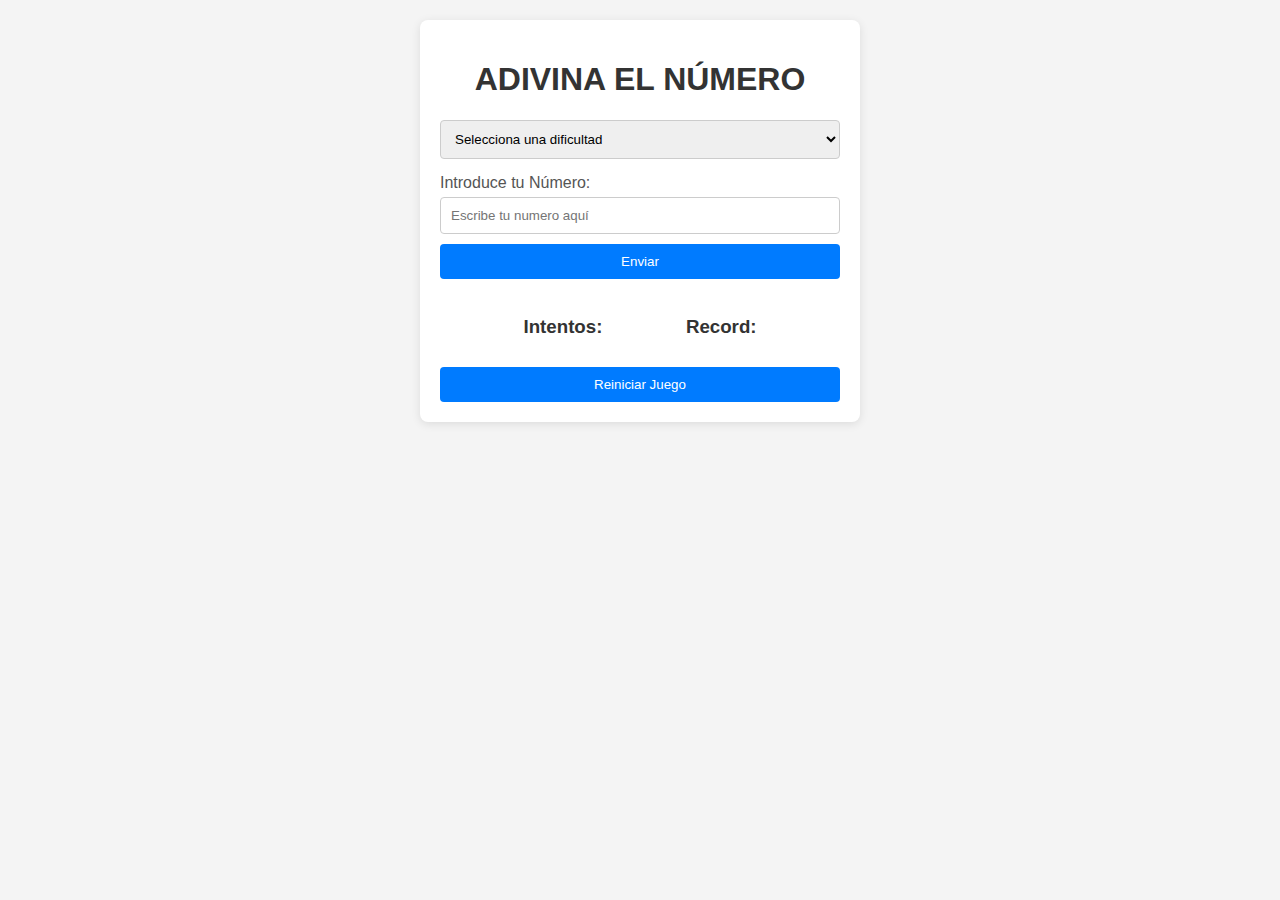
==== index.html @ 7ea926cc "0.1" ====
<!DOCTYPE html>
<html lang="es">
<head>
    <meta charset="UTF-8">
    <meta name="viewport" content="width=device-width, initial-scale=1.0">
    <title>Juego Numeros</title>
    <link rel="stylesheet" href="style.css">
</head>
<body>
    <div class="container">
        <h1>ADIVINA EL NÚMERO <span id="modoSpan"></span></h1>
        <form>
            <div class="form-group">
                <label for="dificultad"></label>
                <select id="dificultad" name="dificultad">
                    <option value="" disabled selected>Selecciona una dificultad</option>
                    <option value="facil" id="facil"  >Fácil (1 - 10)</option>
                    <option value="medio" id="medio">Medio (1 - 50)</option>
                    <option value="dificil" id="dificil">Difícil (1 - 100)</option>
                </select>
            </div>
            <div >
                <label for="numero">Introduce tu Número:</label>
                <input type="number" id="numero" name="numero" placeholder="Escribe tu numero aquí">

                <button type="submit">Enviar</button>
            </div>
            
            <div>
                <h3 id="mensaje"></h3>

                <div class="caja">
                    <h3 id="intentos">Intentos: <span id="intentosSpan"></span></h3>

                    <h3 id="record">Record: <span id="recordSpan"></span></h3>
                </div>
            </div>
        </form>
        <button id="reiniciar">Reiniciar Juego</button>
    </div>

    <script>

        const btnDificultad = document.querySelector("select")

        const modoSpan = document.getElementById("modoSpan")
        const intentosSpan = document.getElementById("intentosSpan")

        const numero = document.getElementById("numero")
        const btnEnviar = document.getElementById("enviar")

        const mensaje = document.getElementById("mensaje")

        const recordSpan = document.getElementById("recordSpan")
        const reiniciar = document.getElementById("reiniciar")

        let numAleatorio 

        btnDificultad.addEventListener("change", (event)=> {
        
            const modoSeleccionado = event.target.value
            console.log(modoSeleccionado);
                      
            switch (modoSeleccionado) {
                case "facil":
                    modoSpan.innerText = "Facil"
                    intentosSpan.innerText = 5
                    numAleatorio = Math.floor(Math.random() * 10) + 1
                    numero.max = 10
                    break;

                case "medio":
                    modoSpan.innerText = "Medio"
                    intentosSpan.innerText = 7
                    numAleatorio = Math.floor(Math.random() * 50) + 1
                    numero.max = 50
                    break;

                case "dificil":
                    modoSpan.innerText = "Dificil"
                    intentosSpan.innerText = 10
                    numAleatorio = Math.floor(Math.random() * 100) + 1
                    numero.max = 100
                    break;
            
                default:
                    break;
            }

            recordSpan.innerText = localStorage.getItem(modoSpan.innerText)           
            mensaje.innerText = ""
            
        })

        reiniciar.addEventListener("click", ()=> {
            btnDificultad.selectedIndex = 0
            intentosSpan.innerText = ""
            numero.value = ""
            localStorage.removeItem("Facil")
            localStorage.removeItem("Medio")
            localStorage.removeItem("Dificil")
            mensaje.innerText = ""
            recordSpan.innerText = ""
            numero.removeAttribute("max")

        })  

        document.querySelector("form").addEventListener("submit", (event)=> {
            event.preventDefault()

            const numeroPrueba = document.querySelector("input") 

            if (modoSpan.innerText !== "") {
                
                if (/^[0-9]+$/.test(numeroPrueba.value)) {

                    const numUsuario = parseInt(numeroPrueba.value , 10)

                    if (numUsuario < 1 || numUsuario > parseInt(numero.max, 10)) {
                        mensaje.innerText = `El número debe estar entre 1 y ${numero.max}.`
                        return;
                    }

                    if (numUsuario > numAleatorio) {
                        mensaje.innerText = `El número ${numUsuario} es mas alto`

                        intentosSpan.innerText -= 1

                    }else if (numUsuario < numAleatorio) {
                        mensaje.innerText = `El número ${numUsuario} es mas bajo`

                        intentosSpan.innerText -= 1

                    }else if (numUsuario === numAleatorio) {

                        if (intentosSpan.innerText > localStorage.getItem(modoSpan)) {
                            mensaje.innerText = `El número ${numUsuario} es CORRECTO! `
                            localStorage.setItem(modoSpan.innerText, intentosSpan.innerText )
                            recordSpan.innerText = intentosSpan.innerText
                        }
                            
                        btnDificultad.selectedIndex = 0
                        intentosSpan.innerText = ""
                        numero.value = ""

                    }else if (intentosSpan.innerText == 0) {
                        mensaje.innerText = "Has agotado tus intentos"
                     
                        btnDificultad.selectedIndex = 0
                        intentosSpan.innerText = ""
                        numero.value = ""
                    }

                }else{
                    mensaje.innerText = "El formato no es valido"
                }

            }else{
                mensaje.innerText = "Tienes que seleccionar un modo de juego"
            }
        })
    </script>
</body>
</html>
---- style.css ----
body {
    font-family: Arial, sans-serif;
    background-color: #f4f4f4;
    margin: 0;
    padding: 20px;
}
.container {
    max-width: 400px;
    margin: auto;
    background: white;
    padding: 20px;
    border-radius: 8px;
    box-shadow: 0 2px 10px rgba(0, 0, 0, 0.1);
}
h1 {
    text-align: center;
    color: #333;
}

h3{
    text-align: center;
    color: #333;
}

.caja{
    display: flex;
    flex-direction: row;
    justify-content: space-evenly;
}
#intentos{
    display: flex;
    align-items: flex-start;
}

#record{
    display: flex;
    align-items: flex-end;
}

.form-group {
    margin-bottom: 15px;
}
label {
    display: block;
    margin-bottom: 5px;
    color: #555;
}

select{
    width: 100%;
    padding: 10px;
    border: 1px solid #ccc;
    border-radius: 4px;
}

input {
    width: 94.5%;
    padding: 10px;
    border: 1px solid #ccc;
    border-radius: 4px;
}
button {
    width: 100%;
    padding: 10px;
    margin-top: 10px;
    background-color: #007bff;
    color: white;
    border: none;
    border-radius: 4px;
    cursor: pointer;
}
button:hover {
    background-color: #0056b3;
}
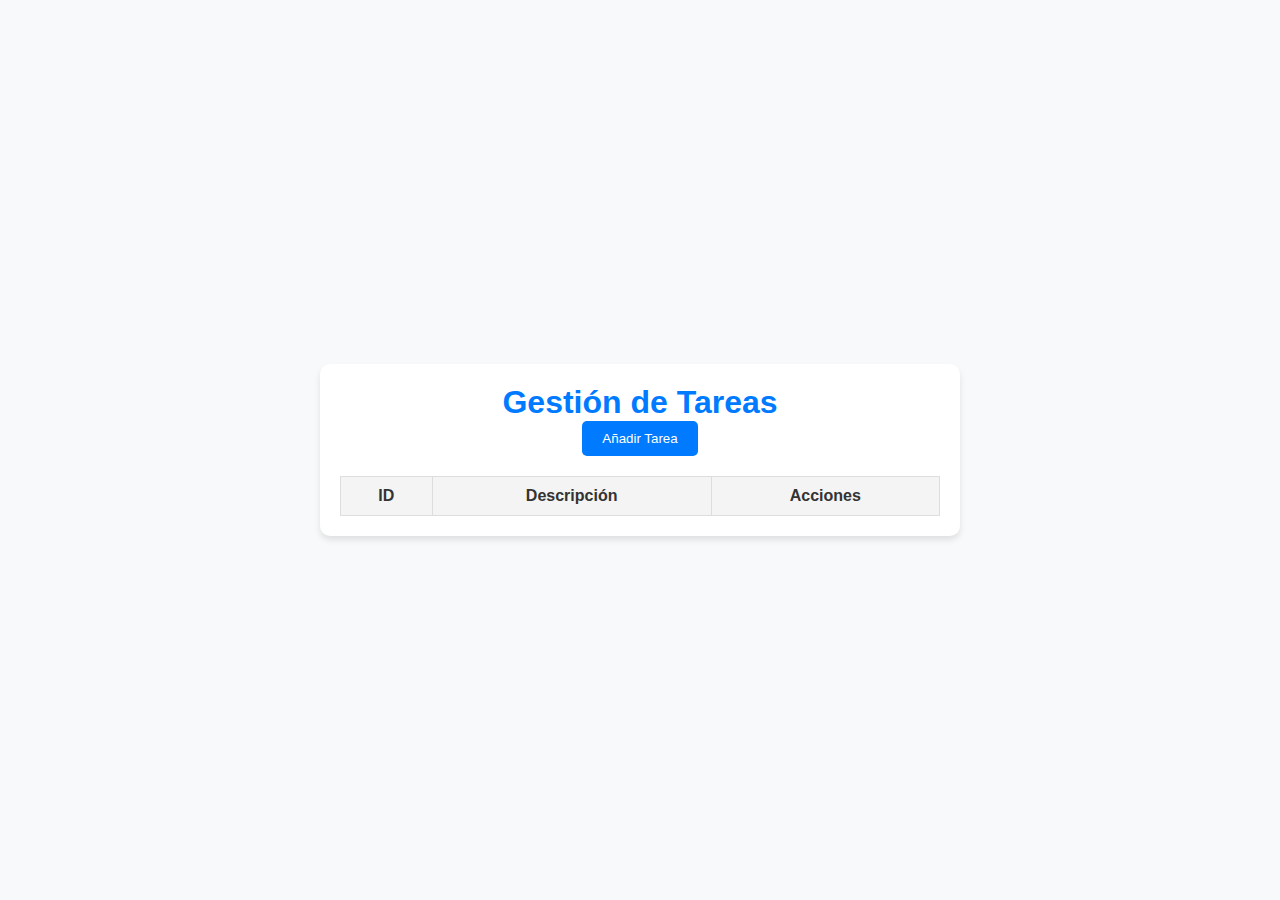
==== commit 690fa873: "0.1" ====
--- a/index.html
+++ b/index.html
@@ -1,164 +1,52 @@
 <!DOCTYPE html>
-<html lang="es">
+<html lang="en">
 <head>
     <meta charset="UTF-8">
     <meta name="viewport" content="width=device-width, initial-scale=1.0">
-    <title>Juego Numeros</title>
-    <link rel="stylesheet" href="style.css">
+    <title>Gestión de Tareas</title>
+    <link rel="stylesheet" href="styles.css">
 </head>
 <body>
     <div class="container">
-        <h1>ADIVINA EL NÚMERO <span id="modoSpan"></span></h1>
-        <form>
-            <div class="form-group">
-                <label for="dificultad"></label>
-                <select id="dificultad" name="dificultad">
-                    <option value="" disabled selected>Selecciona una dificultad</option>
-                    <option value="facil" id="facil"  >Fácil (1 - 10)</option>
-                    <option value="medio" id="medio">Medio (1 - 50)</option>
-                    <option value="dificil" id="dificil">Difícil (1 - 100)</option>
-                </select>
-            </div>
-            <div >
-                <label for="numero">Introduce tu Número:</label>
-                <input type="number" id="numero" name="numero" placeholder="Escribe tu numero aquí">
-
-                <button type="submit">Enviar</button>
-            </div>
-            
-            <div>
-                <h3 id="mensaje"></h3>
-
-                <div class="caja">
-                    <h3 id="intentos">Intentos: <span id="intentosSpan"></span></h3>
-
-                    <h3 id="record">Record: <span id="recordSpan"></span></h3>
-                </div>
-            </div>
-        </form>
-        <button id="reiniciar">Reiniciar Juego</button>
+        <header>
+            <h1>Gestión de Tareas</h1>
+            <button id="BtnAgregar">Añadir Tarea</button>
+        </header>
+        <main>
+            <table>
+                <thead>
+                    <tr>
+                        <th>ID</th>
+                        <th>Descripción</th>
+                        <th>Acciones</th>
+                    </tr>
+                </thead>
+                <tbody id="taskTableBody">
+                </tbody>
+            </table>
+        </main>
     </div>
 
-    <script>
+    <div id="taskModal" class="modal">
+        <div class="modal-content">
+            <span class="close">&times;</span>
+            <h2 id="modalTitle">Añadir Tarea</h2>
+            <label for="taskDescription">Descripción:</label>
+            <input type="text" id="taskDescription" />
+            <button id="saveTaskBtn">Guardar</button>
+        </div>
+    </div>
 
-        const btnDificultad = document.querySelector("select")
+    <div id="deleteModal" class="modal">
+        <div class="modal-content">
+            <span class="close">&times;</span>
+            <h2>Confirmar Eliminación</h2>
+            <p>¿Estás seguro de que deseas eliminar esta tarea?</p>
+            <button id="confirmDeleteBtn">Confirmar</button>
+            <button id="cancelDeleteBtn">Cancelar</button>
+        </div>
+    </div>
 
-        const modoSpan = document.getElementById("modoSpan")
-        const intentosSpan = document.getElementById("intentosSpan")
-
-        const numero = document.getElementById("numero")
-        const btnEnviar = document.getElementById("enviar")
-
-        const mensaje = document.getElementById("mensaje")
-
-        const recordSpan = document.getElementById("recordSpan")
-        const reiniciar = document.getElementById("reiniciar")
-
-        let numAleatorio 
-
-        btnDificultad.addEventListener("change", (event)=> {
-        
-            const modoSeleccionado = event.target.value
-            console.log(modoSeleccionado);
-                      
-            switch (modoSeleccionado) {
-                case "facil":
-                    modoSpan.innerText = "Facil"
-                    intentosSpan.innerText = 5
-                    numAleatorio = Math.floor(Math.random() * 10) + 1
-                    numero.max = 10
-                    break;
-
-                case "medio":
-                    modoSpan.innerText = "Medio"
-                    intentosSpan.innerText = 7
-                    numAleatorio = Math.floor(Math.random() * 50) + 1
-                    numero.max = 50
-                    break;
-
-                case "dificil":
-                    modoSpan.innerText = "Dificil"
-                    intentosSpan.innerText = 10
-                    numAleatorio = Math.floor(Math.random() * 100) + 1
-                    numero.max = 100
-                    break;
-            
-                default:
-                    break;
-            }
-
-            recordSpan.innerText = localStorage.getItem(modoSpan.innerText)           
-            mensaje.innerText = ""
-            
-        })
-
-        reiniciar.addEventListener("click", ()=> {
-            btnDificultad.selectedIndex = 0
-            intentosSpan.innerText = ""
-            numero.value = ""
-            localStorage.removeItem("Facil")
-            localStorage.removeItem("Medio")
-            localStorage.removeItem("Dificil")
-            mensaje.innerText = ""
-            recordSpan.innerText = ""
-            numero.removeAttribute("max")
-
-        })  
-
-        document.querySelector("form").addEventListener("submit", (event)=> {
-            event.preventDefault()
-
-            const numeroPrueba = document.querySelector("input") 
-
-            if (modoSpan.innerText !== "") {
-                
-                if (/^[0-9]+$/.test(numeroPrueba.value)) {
-
-                    const numUsuario = parseInt(numeroPrueba.value , 10)
-
-                    if (numUsuario < 1 || numUsuario > parseInt(numero.max, 10)) {
-                        mensaje.innerText = `El número debe estar entre 1 y ${numero.max}.`
-                        return;
-                    }
-
-                    if (numUsuario > numAleatorio) {
-                        mensaje.innerText = `El número ${numUsuario} es mas alto`
-
-                        intentosSpan.innerText -= 1
-
-                    }else if (numUsuario < numAleatorio) {
-                        mensaje.innerText = `El número ${numUsuario} es mas bajo`
-
-                        intentosSpan.innerText -= 1
-
-                    }else if (numUsuario === numAleatorio) {
-
-                        if (intentosSpan.innerText > localStorage.getItem(modoSpan)) {
-                            mensaje.innerText = `El número ${numUsuario} es CORRECTO! `
-                            localStorage.setItem(modoSpan.innerText, intentosSpan.innerText )
-                            recordSpan.innerText = intentosSpan.innerText
-                        }
-                            
-                        btnDificultad.selectedIndex = 0
-                        intentosSpan.innerText = ""
-                        numero.value = ""
-
-                    }else if (intentosSpan.innerText == 0) {
-                        mensaje.innerText = "Has agotado tus intentos"
-                     
-                        btnDificultad.selectedIndex = 0
-                        intentosSpan.innerText = ""
-                        numero.value = ""
-                    }
-
-                }else{
-                    mensaje.innerText = "El formato no es valido"
-                }
-
-            }else{
-                mensaje.innerText = "Tienes que seleccionar un modo de juego"
-            }
-        })
-    </script>
+    <script src="script.js"></script>
 </body>
-</html>+</html>
--- a/styles.css
+++ b/styles.css
@@ -0,0 +1,106 @@
+body {
+    font-family: Arial, sans-serif;
+    margin: 0;
+    padding: 0;
+    background-color: #f8f9fa;
+    display: flex;
+    justify-content: center;
+    align-items: center;
+    height: 100vh;
+}
+
+.container {
+    width: 600px;
+    background: white;
+    padding: 20px;
+    box-shadow: 0 4px 6px rgba(0, 0, 0, 0.1);
+    border-radius: 10px;
+    text-align: center;
+}
+
+header {
+    margin-bottom: 20px;
+}
+
+header h1 {
+    margin: 0;
+    color: #007bff;
+}
+
+#BtnAgregar{
+    background-color: #007bff;
+    color: white;
+    border: none;
+    padding: 10px 20px;
+    border-radius: 5px;
+    cursor: pointer;
+}
+
+#BtnAgregar:hover {
+    background-color: #0056b3;
+}
+
+table {
+    width: 100%;
+    border-collapse: collapse;
+    margin-top: 20px;
+}
+
+table th, table td {
+    border: 1px solid #ddd;
+    padding: 10px;
+    text-align: center;
+}
+
+table th {
+    background-color: #f4f4f4;
+    color: #333;
+}
+
+table td button {
+    padding: 5px 10px;
+    margin: 0 5px;
+    border: none;
+    border-radius: 5px;
+    cursor: pointer;
+}
+
+table td button:hover {
+    opacity: 0.9;
+}
+
+table td button:first-child {
+    background-color: #ffc107;
+    color: #333;
+}
+
+table td button:last-child {
+    background-color: #dc3545;
+    color: white;
+}
+
+.modal {
+    display: none;
+    position: fixed;
+    top: 0;
+    left: 0;
+    width: 100%;
+    height: 100%;
+    background-color: rgba(0, 0, 0, 0.5);
+    justify-content: center;
+    align-items: center;
+}
+
+.modal-content {
+    background: white;
+    padding: 20px;
+    border-radius: 10px;
+    text-align: center;
+    width: 300px;
+}
+
+.close {
+    float: right;
+    font-size: 18px;
+    cursor: pointer;
+}
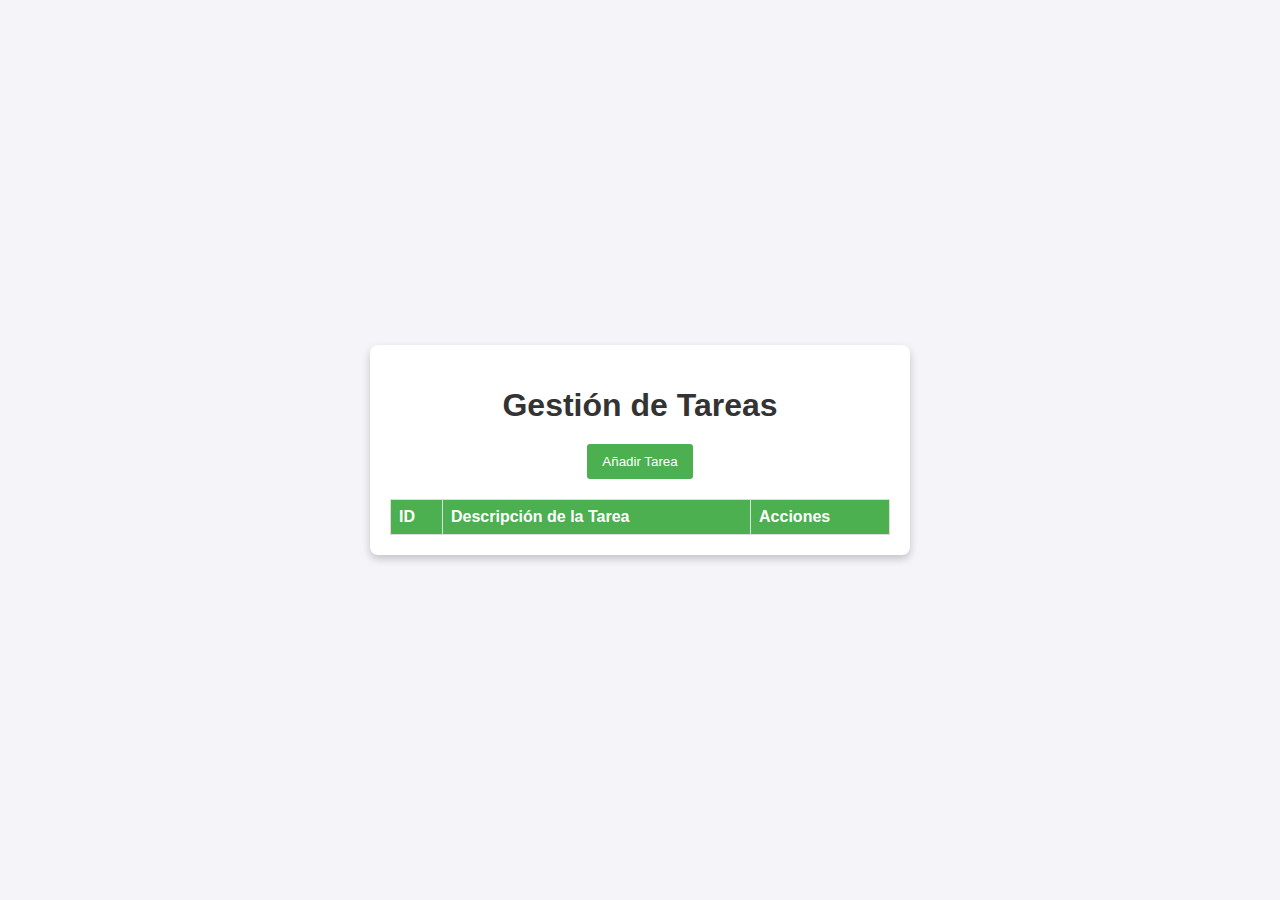
==== commit 5f4bcae5: "CRUD terminado" ====
--- a/index.html
+++ b/index.html
@@ -1,52 +1,54 @@
 <!DOCTYPE html>
-<html lang="en">
+<html lang="es">
 <head>
-    <meta charset="UTF-8">
-    <meta name="viewport" content="width=device-width, initial-scale=1.0">
-    <title>Gestión de Tareas</title>
-    <link rel="stylesheet" href="styles.css">
+  <meta charset="UTF-8">
+  <meta name="viewport" content="width=device-width, initial-scale=1.0">
+  <title>Gestión de Tareas</title>
+  <link rel="stylesheet" href="styles.css">
 </head>
 <body>
+  <div class="wrapper">
     <div class="container">
-        <header>
-            <h1>Gestión de Tareas</h1>
-            <button id="BtnAgregar">Añadir Tarea</button>
-        </header>
-        <main>
-            <table>
-                <thead>
-                    <tr>
-                        <th>ID</th>
-                        <th>Descripción</th>
-                        <th>Acciones</th>
-                    </tr>
-                </thead>
-                <tbody id="taskTableBody">
-                </tbody>
-            </table>
-        </main>
+      <h1>Gestión de Tareas</h1>
+      <button class="btn" id="abrirAgregarMod">Añadir Tarea</button>
+      
+      <table class="tabla">
+        <thead>
+          <tr>
+            <th>ID</th>
+            <th>Descripción de la Tarea</th>
+            <th>Acciones</th>
+          </tr>
+        </thead>
+        <tbody id="lista">
+        </tbody>
+      </table>
     </div>
+  </div>
 
-    <div id="taskModal" class="modal">
-        <div class="modal-content">
-            <span class="close">&times;</span>
-            <h2 id="modalTitle">Añadir Tarea</h2>
-            <label for="taskDescription">Descripción:</label>
-            <input type="text" id="taskDescription" />
-            <button id="saveTaskBtn">Guardar</button>
-        </div>
+  <div id="agregarMod" class="modal">
+    <div class="contenido">
+      <h2 id="nombreMod">Añadir Nueva Tarea</h2>
+      <form id="agregarForm">
+        <label for="descripcionTarea">Descripción:</label>
+        <input type="text" id="descInput" name="descripcion" required>
+        <input type="hidden" id="idInput" name="id">
+        <button type="submit" class="btn">Guardar</button>
+      </form>
     </div>
+  </div>
 
-    <div id="deleteModal" class="modal">
-        <div class="modal-content">
-            <span class="close">&times;</span>
-            <h2>Confirmar Eliminación</h2>
-            <p>¿Estás seguro de que deseas eliminar esta tarea?</p>
-            <button id="confirmDeleteBtn">Confirmar</button>
-            <button id="cancelDeleteBtn">Cancelar</button>
-        </div>
+  <div id="confirmarDel" class="modal">
+    <div class="contenido">
+      <h2>Confirmar Eliminación</h2>
+      <p>¿Estás seguro de que deseas eliminar esta tarea?</p>
+      <div class="acciones">
+        <button class="btn btn-cancel" id="cancelarDel">Cancelar</button>
+        <button class="btn btn-danger" id="btnDel">Eliminar</button>
+      </div>
     </div>
+  </div>
 
-    <script src="script.js"></script>
+  <script src="script.js"></script>
 </body>
 </html>
--- a/styles.css
+++ b/styles.css
@@ -1,85 +1,67 @@
-body {
-    font-family: Arial, sans-serif;
+body, html {
     margin: 0;
     padding: 0;
-    background-color: #f8f9fa;
+    height: 100%;
     display: flex;
     justify-content: center;
     align-items: center;
-    height: 100vh;
-}
-
-.container {
-    width: 600px;
-    background: white;
+    font-family: Arial, sans-serif;
+    background-color: #f4f4f9;
+  }
+  
+  .wrapper {
+    display: flex;
+    justify-content: center;
+    align-items: center;
+    width: 100%;
+    height: 100%;
+  }
+  
+  .container {
+    background-color: #ffffff;
+    border-radius: 8px;
+    box-shadow: 0 4px 8px rgba(0, 0, 0, 0.2);
+    width: 500px;
     padding: 20px;
-    box-shadow: 0 4px 6px rgba(0, 0, 0, 0.1);
-    border-radius: 10px;
     text-align: center;
-}
-
-header {
+  }
+  
+  h1 {
     margin-bottom: 20px;
-}
-
-header h1 {
-    margin: 0;
-    color: #007bff;
-}
-
-#BtnAgregar{
-    background-color: #007bff;
+    color: #333;
+  }
+  
+  .btn {
+    background-color: #4CAF50;
     color: white;
     border: none;
-    padding: 10px 20px;
-    border-radius: 5px;
+    padding: 10px 15px;
     cursor: pointer;
-}
-
-#BtnAgregar:hover {
-    background-color: #0056b3;
-}
-
-table {
+    border-radius: 3px;
+  }
+  
+  .btn:hover {
+    background-color: #45a049;
+  }
+  
+  .tabla {
     width: 100%;
     border-collapse: collapse;
     margin-top: 20px;
-}
-
-table th, table td {
+    text-align: left;
+  }
+  
+  .tabla th, .tabla td {
     border: 1px solid #ddd;
-    padding: 10px;
-    text-align: center;
-}
-
-table th {
-    background-color: #f4f4f4;
-    color: #333;
-}
-
-table td button {
-    padding: 5px 10px;
-    margin: 0 5px;
-    border: none;
-    border-radius: 5px;
-    cursor: pointer;
-}
-
-table td button:hover {
-    opacity: 0.9;
-}
-
-table td button:first-child {
-    background-color: #ffc107;
-    color: #333;
-}
-
-table td button:last-child {
-    background-color: #dc3545;
+    padding: 8px;
+  }
+  
+  .tabla th {
+    background-color: #4CAF50;
     color: white;
-}
-
-.modal {
+  }
+  
+  .modal {
     display: none;
     position: fixed;
     top: 0;
@@ -89,18 +71,39 @@
     background-color: rgba(0, 0, 0, 0.5);
     justify-content: center;
     align-items: center;
-}
-
-.modal-content {
-    background: white;
+  }
+  
+  .contenido {
+    background-color: white;
     padding: 20px;
-    border-radius: 10px;
+    border-radius: 5px;
+    width: 400px;
     text-align: center;
-    width: 300px;
-}
-
-.close {
+  }
+  
+  .close {
     float: right;
-    font-size: 18px;
+    font-size: 20px;
     cursor: pointer;
-}
+  }
+  
+  .btn-danger {
+    background-color: #f44336;
+    color: white;
+  }
+  
+  .btn-danger:hover {
+    background-color: #d32f2f;
+  }
+  
+  .modal-actions {
+    display: flex;
+    justify-content: space-between;
+    margin-top: 20px;
+  }
+  
+  .modal-actions .btn {
+    flex: 1;
+    margin: 0 10px;
+  }
+  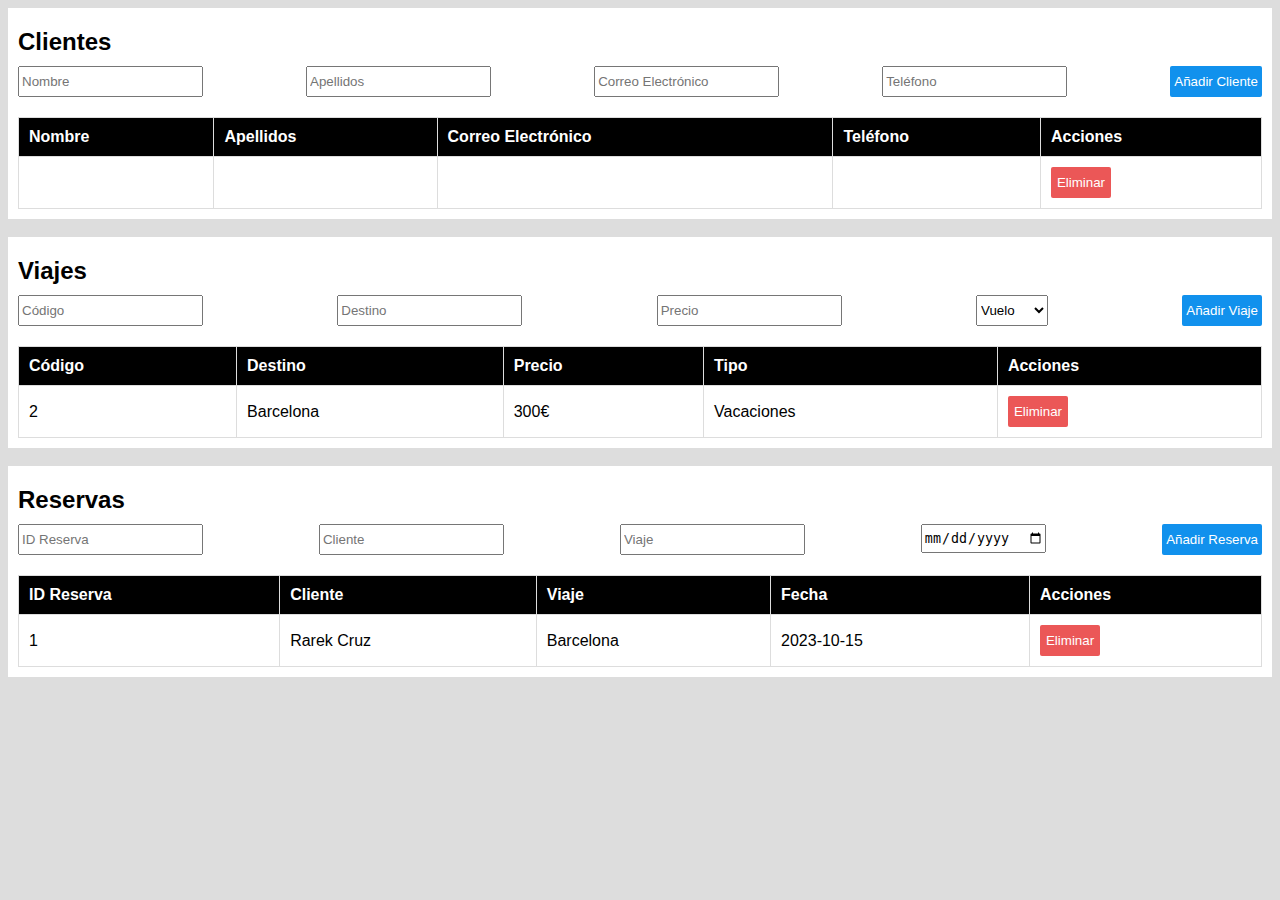
==== commit b5df9b3b: "0.1" ====
--- a/index.html
+++ b/index.html
@@ -1,54 +1,130 @@
 <!DOCTYPE html>
 <html lang="es">
 <head>
-  <meta charset="UTF-8">
-  <meta name="viewport" content="width=device-width, initial-scale=1.0">
-  <title>Gestión de Tareas</title>
-  <link rel="stylesheet" href="styles.css">
+    <meta charset="UTF-8">
+    <meta name="viewport" content="width=device-width, initial-scale=1.0">
+    <title>Agencia de viaje</title>
+    <link rel="stylesheet" href="styles.css">
 </head>
 <body>
-  <div class="wrapper">
-    <div class="container">
-      <h1>Gestión de Tareas</h1>
-      <button class="btn" id="abrirAgregarMod">Añadir Tarea</button>
-      
-      <table class="tabla">
-        <thead>
-          <tr>
-            <th>ID</th>
-            <th>Descripción de la Tarea</th>
-            <th>Acciones</th>
-          </tr>
-        </thead>
-        <tbody id="lista">
-        </tbody>
-      </table>
+
+    <div class="section">
+        <h2>Clientes</h2>
+
+        <form id="formVuelo">
+            <label for="clientes">
+                <input type="text" placeholder="Nombre">
+                <input type="text" placeholder="Apellidos">
+                <input type="email" placeholder="Correo Electrónico">
+                <input type="tel" placeholder="Teléfono">
+                <button class="button" id="clienteBtn">Añadir Cliente</button>
+            </label>
+        </form>
+
+        
+    
+        <table>
+            <thead>
+                <tr>
+                    <th>Nombre</th>
+                    <th>Apellidos</th>
+                    <th>Correo Electrónico</th>
+                    <th>Teléfono</th>
+                    <th>Acciones</th>
+                </tr>
+            </thead>
+            <tbody>
+                <tr>
+                    <td></td>
+                    <td></td>
+                    <td></td>
+                    <td></td>
+                    <td><button class="eliminarBtn">Eliminar</button></td>
+                </tr>
+            </tbody>
+        </table>
+
     </div>
-  </div>
 
-  <div id="agregarMod" class="modal">
-    <div class="contenido">
-      <h2 id="nombreMod">Añadir Nueva Tarea</h2>
-      <form id="agregarForm">
-        <label for="descripcionTarea">Descripción:</label>
-        <input type="text" id="descInput" name="descripcion" required>
-        <input type="hidden" id="idInput" name="id">
-        <button type="submit" class="btn">Guardar</button>
-      </form>
+    <br>
+
+    <div class="section">
+        <h2>Viajes</h2>
+    
+        <label for="viajes">
+            <input type="text" placeholder="Código">
+            <input type="text" placeholder="Destino">
+            <input type="number" placeholder="Precio">
+            <select name="tipo" id="tipo">
+                <option value="vuelo">Vuelo</option>
+                <option value="hotel">Hotel</option>
+                <option value="paquete">Paquete</option>
+            </select>
+            <button class="button" id="viajeBtn">Añadir Viaje</button>
+        </label>
+        
+
+        <table>
+            <thead>
+                <tr>
+                    <th>Código</th>
+                    <th>Destino</th>
+                    <th>Precio</th>
+                    <th>Tipo</th>
+                    <th>Acciones</th>
+                </tr>
+            </thead>
+            <tbody>
+                <tr>
+                    <td>2 </td>
+                    <td>Barcelona</td>
+                    <td>300€</td>
+                    <td>Vacaciones</td>
+                    <td><button class="eliminarBtn">Eliminar</button></td>
+                </tr>
+            </tbody>
+        </table>
+
     </div>
-  </div>
 
-  <div id="confirmarDel" class="modal">
-    <div class="contenido">
-      <h2>Confirmar Eliminación</h2>
-      <p>¿Estás seguro de que deseas eliminar esta tarea?</p>
-      <div class="acciones">
-        <button class="btn btn-cancel" id="cancelarDel">Cancelar</button>
-        <button class="btn btn-danger" id="btnDel">Eliminar</button>
-      </div>
+    <br>
+
+    <div class="section">
+        <h2>Reservas</h2>
+
+        <label for="reservas">
+            <input type="text" placeholder="ID Reserva">
+            <input type="text" placeholder="Cliente">
+            <input type="text" placeholder="Viaje">
+            <input type="date" >
+            <button class="button" id="reservaBtn">Añadir Reserva</button>
+        </label>
+    
+        
+
+        <table>
+            <thead>
+                <tr>
+                    <th>ID Reserva</th>
+                    <th>Cliente</th>
+                    <th>Viaje</th>
+                    <th>Fecha</th>
+                    <th>Acciones</th>
+                </tr>
+            </thead>
+            <tbody>
+                <tr>
+                    <td>1</td>
+                    <td>Rarek Cruz</td>
+                    <td>Barcelona</td>
+                    <td>2023-10-15</td>
+                    <td><button class="eliminarBtn">Eliminar</button></td>
+                </tr>
+            </tbody>
+        </table>
     </div>
-  </div>
 
-  <script src="script.js"></script>
+    <script src="script.js"></script>
+
 </body>
-</html>
+</html>--- a/styles.css
+++ b/styles.css
@@ -1,109 +1,63 @@
-body, html {
-    margin: 0;
-    padding: 0;
-    height: 100%;
-    display: flex;
-    justify-content: center;
-    align-items: center;
-    font-family: Arial, sans-serif;
-    background-color: #f4f4f9;
-  }
-  
-  .wrapper {
-    display: flex;
-    justify-content: center;
-    align-items: center;
-    width: 100%;
-    height: 100%;
-  }
-  
-  .container {
-    background-color: #ffffff;
-    border-radius: 8px;
-    box-shadow: 0 4px 8px rgba(0, 0, 0, 0.2);
-    width: 500px;
-    padding: 20px;
-    text-align: center;
-  }
-  
-  h1 {
-    margin-bottom: 20px;
-    color: #333;
-  }
-  
-  .btn {
-    background-color: #4CAF50;
-    color: white;
-    border: none;
-    padding: 10px 15px;
-    cursor: pointer;
-    border-radius: 3px;
-  }
-  
-  .btn:hover {
-    background-color: #45a049;
-  }
-  
-  .tabla {
+body {
+    font-family: sans-serif;
+    background-color: #ddd;
+}
+
+h2{
+    margin: 10px 0;
+}
+
+table {
     width: 100%;
     border-collapse: collapse;
-    margin-top: 20px;
-    text-align: left;
-  }
-  
-  .tabla th, .tabla td {
-    border: 1px solid #ddd;
-    padding: 8px;
-  }
-  
-  .tabla th {
-    background-color: #4CAF50;
-    color: white;
-  }
-  
-  .modal {
-    display: none;
-    position: fixed;
-    top: 0;
-    left: 0;
-    width: 100%;
-    height: 100%;
-    background-color: rgba(0, 0, 0, 0.5);
-    justify-content: center;
-    align-items: center;
-  }
-  
-  .contenido {
-    background-color: white;
-    padding: 20px;
-    border-radius: 5px;
-    width: 400px;
-    text-align: center;
-  }
-  
-  .close {
-    float: right;
-    font-size: 20px;
-    cursor: pointer;
-  }
-  
-  .btn-danger {
-    background-color: #f44336;
-    color: white;
-  }
-  
-  .btn-danger:hover {
-    background-color: #d32f2f;
-  }
-  
-  .modal-actions {
+}
+
+label{
     display: flex;
     justify-content: space-between;
-    margin-top: 20px;
-  }
+}
+
+input{
+    margin-bottom: 20px;
+    height: 25px;
+}
+
+#clienteBtn, #viajeBtn, #reservaBtn{
+    height: 31px;
+    padding: 4px;
+    background-color:#1191ed;
+    color: white;
+    border-style: none;
+    border-radius: 2px;
+}
+
+select{
+    height: 31px;
+}
+
+.eliminarBtn{
+    height: 31px;
+    background-color: #eb5757;
+    color: white;
+    border-style: none;
+    border-radius: 2px;
+    
+}
+
+th{
+    background-color: black;
+    color: white;
+}
+
+th, td {
+    padding: 10px;
+    text-align: left;
+    border: 1px solid #ddd;
+}
+
+.section {
+    background-color: white;
+    padding: 10px;
   
-  .modal-actions .btn {
-    flex: 1;
-    margin: 0 10px;
-  }
-  +}
+
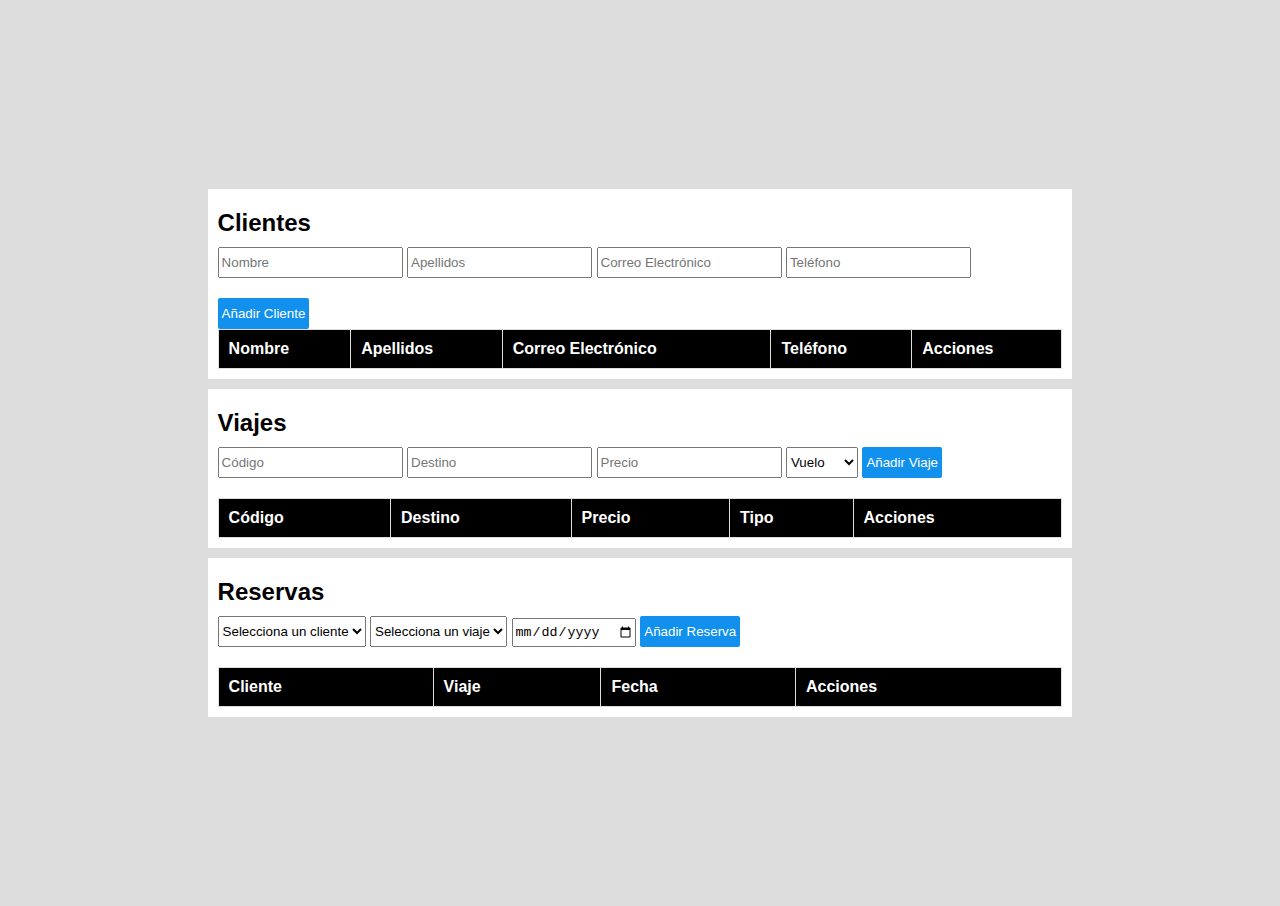
==== commit b0285244: "1" ====
--- a/index.html
+++ b/index.html
@@ -3,128 +3,87 @@
 <head>
     <meta charset="UTF-8">
     <meta name="viewport" content="width=device-width, initial-scale=1.0">
-    <title>Agencia de viaje</title>
+    <title>Agencia de Viajes</title>
     <link rel="stylesheet" href="styles.css">
 </head>
 <body>
 
-    <div class="section">
-        <h2>Clientes</h2>
+    <div class="all">
+        <div id="clientes">
+            <h2>Clientes</h2>
+            <form id="formClientes">
+                <input type="text" id="nombre" name="nombre" placeholder="Nombre" required minlength="2">
+                <input type="text" id="apellidos" name="apellidos" placeholder="Apellidos" required minlength="2">
+                <input type="email" id="correo" name="correo" placeholder="Correo Electrónico" required>
+                <input type="tel" id="telefono" name="telefono" placeholder="Teléfono" pattern="[0-9]{9}" required>
+                <button type="submit" class="button" id="clienteBtn">Añadir Cliente</button>
+            </form>
+            <table id="tablaClientes">
+                <thead>
+                    <tr>
+                        <th>Nombre</th>
+                        <th>Apellidos</th>
+                        <th>Correo Electrónico</th>
+                        <th>Teléfono</th>
+                        <th>Acciones</th>
+                    </tr>
+                </thead>
+                <tbody></tbody>
+            </table>
+        </div>
 
-        <form id="formVuelo">
-            <label for="clientes">
-                <input type="text" placeholder="Nombre">
-                <input type="text" placeholder="Apellidos">
-                <input type="email" placeholder="Correo Electrónico">
-                <input type="tel" placeholder="Teléfono">
-                <button class="button" id="clienteBtn">Añadir Cliente</button>
-            </label>
-        </form>
+        <div id="viajes">
+            <h2>Viajes</h2>
+            <form id="formViajes">
+                <input type="text" id="codigo" name="codigo" placeholder="Código" required>
+                <input type="text" id="destino" name="destino" placeholder="Destino" required>
+                <input type="number" id="precio" name="precio" placeholder="Precio" required min="0">
+                <select name="tipo" id="tipo" required>
+                    <option value="vuelo">Vuelo</option>
+                    <option value="hotel">Hotel</option>
+                    <option value="paquete">Paquete</option>
+                </select>
+                <button type="submit" class="button" id="viajeBtn">Añadir Viaje</button>
+            </form>
+            <table id="tablaViajes">
+                <thead>
+                    <tr>
+                        <th>Código</th>
+                        <th>Destino</th>
+                        <th>Precio</th>
+                        <th>Tipo</th>
+                        <th>Acciones</th>
+                    </tr>
+                </thead>
+                <tbody></tbody>
+            </table>
+        </div>
 
-        
-    
-        <table>
-            <thead>
-                <tr>
-                    <th>Nombre</th>
-                    <th>Apellidos</th>
-                    <th>Correo Electrónico</th>
-                    <th>Teléfono</th>
-                    <th>Acciones</th>
-                </tr>
-            </thead>
-            <tbody>
-                <tr>
-                    <td></td>
-                    <td></td>
-                    <td></td>
-                    <td></td>
-                    <td><button class="eliminarBtn">Eliminar</button></td>
-                </tr>
-            </tbody>
-        </table>
-
-    </div>
-
-    <br>
-
-    <div class="section">
-        <h2>Viajes</h2>
-    
-        <label for="viajes">
-            <input type="text" placeholder="Código">
-            <input type="text" placeholder="Destino">
-            <input type="number" placeholder="Precio">
-            <select name="tipo" id="tipo">
-                <option value="vuelo">Vuelo</option>
-                <option value="hotel">Hotel</option>
-                <option value="paquete">Paquete</option>
-            </select>
-            <button class="button" id="viajeBtn">Añadir Viaje</button>
-        </label>
-        
-
-        <table>
-            <thead>
-                <tr>
-                    <th>Código</th>
-                    <th>Destino</th>
-                    <th>Precio</th>
-                    <th>Tipo</th>
-                    <th>Acciones</th>
-                </tr>
-            </thead>
-            <tbody>
-                <tr>
-                    <td>2 </td>
-                    <td>Barcelona</td>
-                    <td>300€</td>
-                    <td>Vacaciones</td>
-                    <td><button class="eliminarBtn">Eliminar</button></td>
-                </tr>
-            </tbody>
-        </table>
-
-    </div>
-
-    <br>
-
-    <div class="section">
-        <h2>Reservas</h2>
-
-        <label for="reservas">
-            <input type="text" placeholder="ID Reserva">
-            <input type="text" placeholder="Cliente">
-            <input type="text" placeholder="Viaje">
-            <input type="date" >
-            <button class="button" id="reservaBtn">Añadir Reserva</button>
-        </label>
-    
-        
-
-        <table>
-            <thead>
-                <tr>
-                    <th>ID Reserva</th>
-                    <th>Cliente</th>
-                    <th>Viaje</th>
-                    <th>Fecha</th>
-                    <th>Acciones</th>
-                </tr>
-            </thead>
-            <tbody>
-                <tr>
-                    <td>1</td>
-                    <td>Rarek Cruz</td>
-                    <td>Barcelona</td>
-                    <td>2023-10-15</td>
-                    <td><button class="eliminarBtn">Eliminar</button></td>
-                </tr>
-            </tbody>
-        </table>
+        <div id="reservas">
+            <h2>Reservas</h2>
+            <form id="formReservas">
+                <select id="cliente">
+                    <option value="" disabled selected>Selecciona un cliente</option>
+                </select>
+                <select id="viaje">
+                    <option value="" disabled selected>Selecciona un viaje</option>
+                </select>                <input type="date" id="fecha" name="fecha" required>
+                <button type="submit" class="button" id="reservaBtn">Añadir Reserva</button>
+            </form>
+            <table id="tablaReservas">
+                <thead>
+                    <tr>
+                        <th>Cliente</th>
+                        <th>Viaje</th>
+                        <th>Fecha</th>
+                        <th>Acciones</th>
+                    </tr>
+                </thead>
+                <tbody></tbody>
+            </table>
+        </div>
     </div>
 
     <script src="script.js"></script>
-
 </body>
-</html>+</html>
--- a/styles.css
+++ b/styles.css
@@ -1,6 +1,13 @@
 body {
+    height: 890px;
     font-family: sans-serif;
     background-color: #ddd;
+    display: flex;
+    justify-content: center;
+    align-items: center;
+}
+.all{
+    width: 70%;
 }
 
 h2{
@@ -10,11 +17,6 @@
 table {
     width: 100%;
     border-collapse: collapse;
-}
-
-label{
-    display: flex;
-    justify-content: space-between;
 }
 
 input{
@@ -55,9 +57,9 @@
     border: 1px solid #ddd;
 }
 
-.section {
+#clientes, #viajes, #reservas {
     background-color: white;
     padding: 10px;
-  
+    margin: 10px;
 }
 
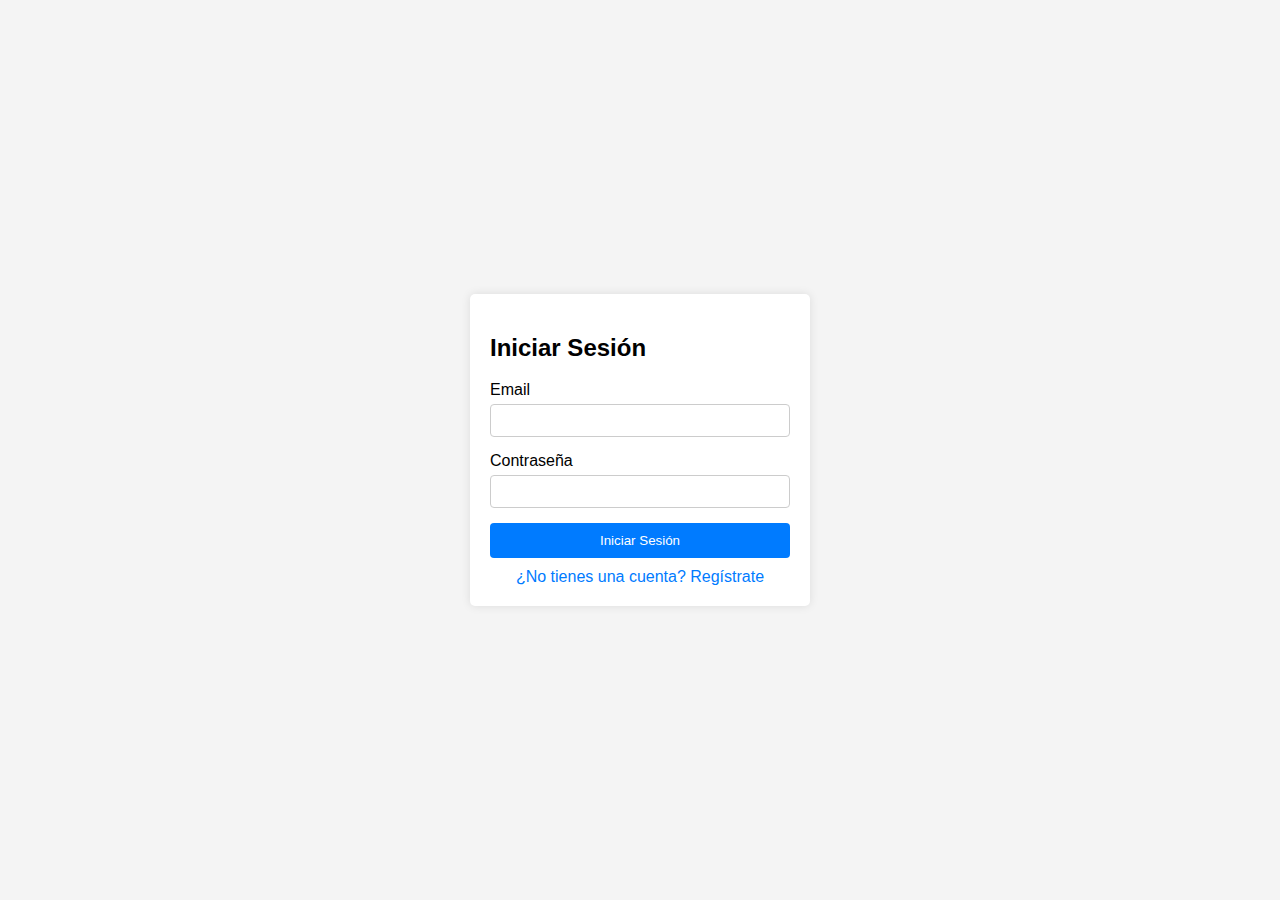
==== commit 77e17013: "index, main, styles" ====
--- a/index.html
+++ b/index.html
@@ -3,87 +3,47 @@
 <head>
     <meta charset="UTF-8">
     <meta name="viewport" content="width=device-width, initial-scale=1.0">
-    <title>Agencia de Viajes</title>
-    <link rel="stylesheet" href="styles.css">
+    <title>Login y Registro</title>
+    <link rel="stylesheet" href="css/styles.css">
 </head>
 <body>
 
-    <div class="all">
-        <div id="clientes">
-            <h2>Clientes</h2>
-            <form id="formClientes">
-                <input type="text" id="nombre" name="nombre" placeholder="Nombre" required minlength="2">
-                <input type="text" id="apellidos" name="apellidos" placeholder="Apellidos" required minlength="2">
-                <input type="email" id="correo" name="correo" placeholder="Correo Electrónico" required>
-                <input type="tel" id="telefono" name="telefono" placeholder="Teléfono" pattern="[0-9]{9}" required>
-                <button type="submit" class="button" id="clienteBtn">Añadir Cliente</button>
-            </form>
-            <table id="tablaClientes">
-                <thead>
-                    <tr>
-                        <th>Nombre</th>
-                        <th>Apellidos</th>
-                        <th>Correo Electrónico</th>
-                        <th>Teléfono</th>
-                        <th>Acciones</th>
-                    </tr>
-                </thead>
-                <tbody></tbody>
-            </table>
+<div class="form-container">
+    
+    <form id="login-form">
+        <h2 id="form-title">Iniciar Sesión</h2>
+        <div class="form-group">
+            <label for="login-email">Email</label>
+            <input type="email" id="login-email" required>
         </div>
+        <div class="form-group">
+            <label for="login-password">Contraseña</label>
+            <input type="password" id="login-password" required>
+        </div>
+        <button type="submit" class="btn">Iniciar Sesión</button>
+        <span class="toggle-link" id="show-register">¿No tienes una cuenta? Regístrate</span>
+    </form>
 
-        <div id="viajes">
-            <h2>Viajes</h2>
-            <form id="formViajes">
-                <input type="text" id="codigo" name="codigo" placeholder="Código" required>
-                <input type="text" id="destino" name="destino" placeholder="Destino" required>
-                <input type="number" id="precio" name="precio" placeholder="Precio" required min="0">
-                <select name="tipo" id="tipo" required>
-                    <option value="vuelo">Vuelo</option>
-                    <option value="hotel">Hotel</option>
-                    <option value="paquete">Paquete</option>
-                </select>
-                <button type="submit" class="button" id="viajeBtn">Añadir Viaje</button>
-            </form>
-            <table id="tablaViajes">
-                <thead>
-                    <tr>
-                        <th>Código</th>
-                        <th>Destino</th>
-                        <th>Precio</th>
-                        <th>Tipo</th>
-                        <th>Acciones</th>
-                    </tr>
-                </thead>
-                <tbody></tbody>
-            </table>
+    <form id="register-form" style="display: none;">
+        <h2 id="form-title">Registro</h2>
+        <div class="form-group">
+            <label for="register-email">Email</label>
+            <input type="email" id="register-email" required>
         </div>
+        <div class="form-group">
+            <label for="register-password">Contraseña</label>
+            <input type="password" id="register-password" required>
+        </div>
+        <div class="form-group">
+            <label for="confirm-password">Confirmar Contraseña</label>
+            <input type="password" id="confirm-password" required>
+        </div>
+        <button type="submit" class="btn">Registrarse</button>
+        <span class="toggle-link" id="show-login">¿Ya tienes una cuenta? Inicia Sesión</span>
+    </form>
+</div>
 
-        <div id="reservas">
-            <h2>Reservas</h2>
-            <form id="formReservas">
-                <select id="cliente">
-                    <option value="" disabled selected>Selecciona un cliente</option>
-                </select>
-                <select id="viaje">
-                    <option value="" disabled selected>Selecciona un viaje</option>
-                </select>                <input type="date" id="fecha" name="fecha" required>
-                <button type="submit" class="button" id="reservaBtn">Añadir Reserva</button>
-            </form>
-            <table id="tablaReservas">
-                <thead>
-                    <tr>
-                        <th>Cliente</th>
-                        <th>Viaje</th>
-                        <th>Fecha</th>
-                        <th>Acciones</th>
-                    </tr>
-                </thead>
-                <tbody></tbody>
-            </table>
-        </div>
-    </div>
+<script src="js/main.js"></script>
 
-    <script src="script.js"></script>
 </body>
-</html>
+</html>--- a/css/styles.css
+++ b/css/styles.css
@@ -0,0 +1,89 @@
+body {
+    font-family: Arial, sans-serif;
+    background-color: #f4f4f4;
+    display: flex;
+    justify-content: center;
+    align-items: center;
+    height: 100vh;
+    margin: 0;
+}
+.form-container {
+    background: white;
+    padding: 20px;
+    border-radius: 5px;
+    box-shadow: 0 0 10px rgba(0, 0, 0, 0.1);
+    width: 300px;
+}
+.form-group {
+    margin-bottom: 15px;
+}
+.form-group label {
+    display: block;
+    margin-bottom: 5px;
+}
+.form-group input {
+    width: 94%;
+    padding: 8px;
+    border: 1px solid #ccc;
+    border-radius: 4px;
+}
+.btn {
+    background-color: #007bff;
+    color: white;
+    border: none;
+    padding: 10px;
+    border-radius: 4px;
+    cursor: pointer;
+    width: 100%;
+}
+.btn:hover {
+    background-color: #0056b3;
+}
+.toggle-link {
+    display: block;
+    margin-top: 10px;
+    text-align: center;
+    color: #007bff;
+    cursor: pointer;
+}
+
+body {
+    font-family: Arial, sans-serif;
+    margin: 0;
+    padding: 0;
+}
+.navbar {
+    background-color: #ffffff;
+    color: rgb(0, 0, 0);
+    padding: 15px;
+    display: flex;
+    justify-content: space-between;
+    align-items: center;
+}
+.navbar h1 {
+    margin: 0;
+}
+.logout-button {
+    background-color: #f44336;
+    color: white;
+    border: none;
+    padding: 10px 20px;
+    cursor: pointer;
+    border-radius: 5px;
+}
+.logout-button:hover {
+    background-color: #d32f2f;
+}
+table {
+    width: 100%;
+    margin: 20px 0;
+    border-collapse: collapse;
+}
+th, td {
+    padding: 10px;
+    text-align: left;
+    border: 1px solid #ddd;
+}
+th {
+    background-color: #f2f2f2;
+}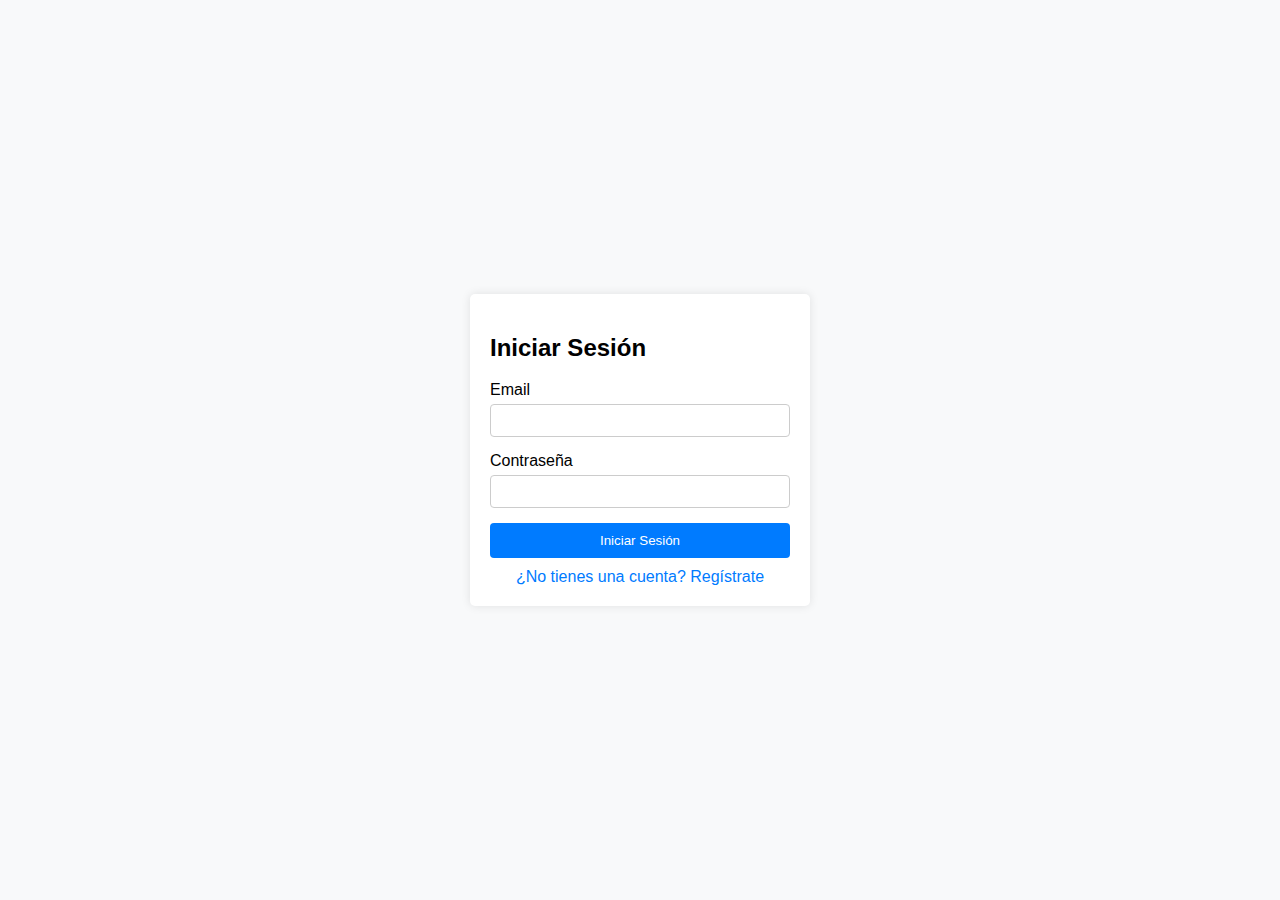
==== commit 7f384b88: "terminado" ====
--- a/index.html
+++ b/index.html
@@ -27,6 +27,10 @@
     <form id="register-form" style="display: none;">
         <h2 id="form-title">Registro</h2>
         <div class="form-group">
+            <label for="register-name">Nombre</label>
+            <input type="text" id="register-name" required>
+        </div>
+        <div class="form-group">
             <label for="register-email">Email</label>
             <input type="email" id="register-email" required>
         </div>
--- a/css/styles.css
+++ b/css/styles.css
@@ -1,7 +1,8 @@
 body {
     font-family: Arial, sans-serif;
-    background-color: #f4f4f4;
+    background-color: #f8f9fa;
     display: flex;
+    flex-direction: column;
     justify-content: center;
     align-items: center;
     height: 100vh;
@@ -47,43 +48,36 @@
     cursor: pointer;
 }
 
-body {
-    font-family: Arial, sans-serif;
-    margin: 0;
-    padding: 0;
-}
 .navbar {
-    background-color: #ffffff;
-    color: rgb(0, 0, 0);
-    padding: 15px;
+    margin-bottom: 20px;
+    width: 100%;
     display: flex;
     justify-content: space-between;
-    align-items: center;
 }
-.navbar h1 {
-    margin: 0;
+ 
+.table-container {
+    background: #ffffff;
+    padding: 20px;
+    border-radius: 8px;
+    box-shadow: 0 2px 4px rgba(0, 0, 0, 0.1);
 }
-.logout-button {
-    background-color: #f44336;
-    color: white;
-    border: none;
-    padding: 10px 20px;
-    cursor: pointer;
-    border-radius: 5px;
+
+
+
+.cerrarSesion {
+    display: inline-block; /* Permite que el enlace tenga dimensiones */
+    padding: 20px 10px; /* Espaciado interno */
+    width: 130px;
+    height: 30px;
+    background-color: #f44336; /* Color de fondo rojo */
+    color: white; /* Color del texto */
+    text-align: center; /* Centra el texto */
+    text-decoration: none; /* Sin subrayado */
+    border-radius: 5px; /* Bordes redondeados */
+    font-size: 16px; /* Tamaño de la fuente */
+    border: 1px solid ; /* Borde transparente */
 }
-.logout-button:hover {
-    background-color: #d32f2f;
-}
-table {
-    width: 100%;
-    margin: 20px 0;
-    border-collapse: collapse;
-}
-th, td {
-    padding: 10px;
-    text-align: left;
-    border: 1px solid #ddd;
-}
-th {
-    background-color: #f2f2f2;
+
+.cerrarSesion {
+    background-color: #d32f2f; /* Color de fondo más oscuro al pasar el ratón */
 }